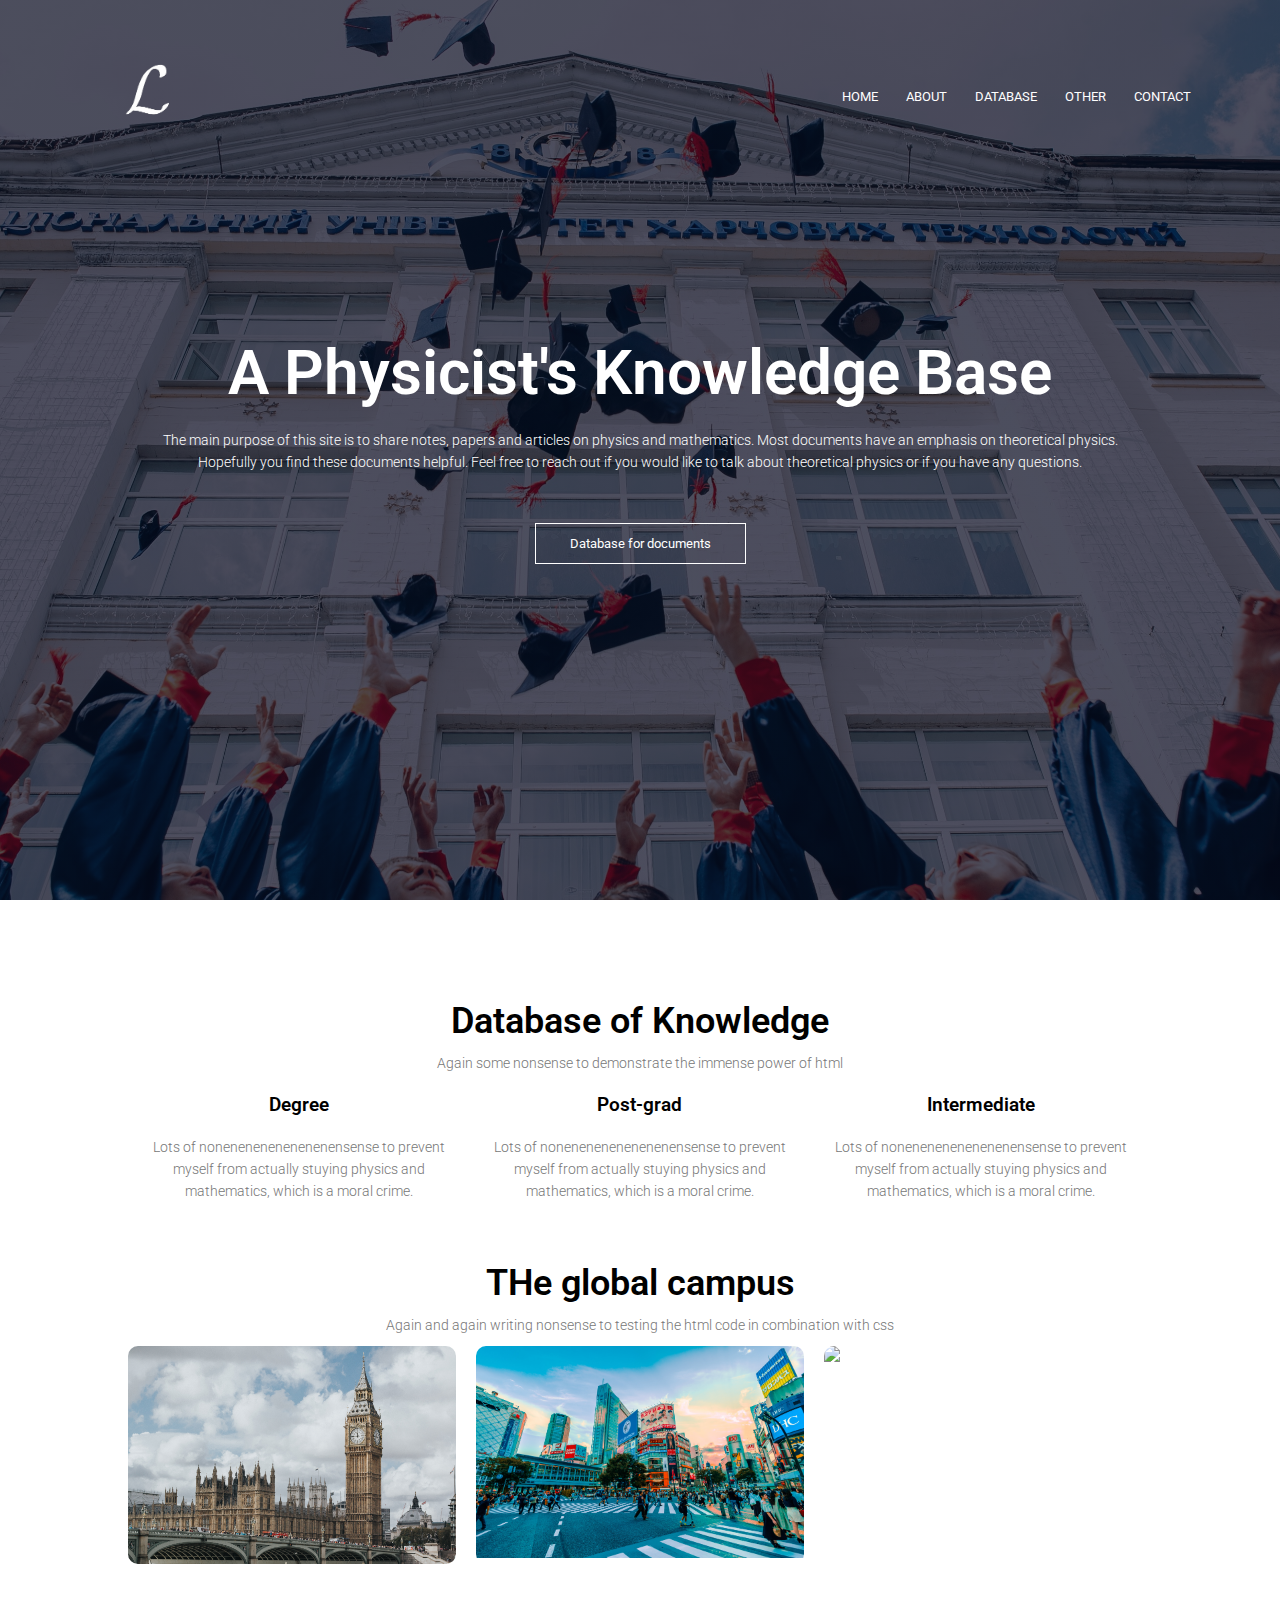
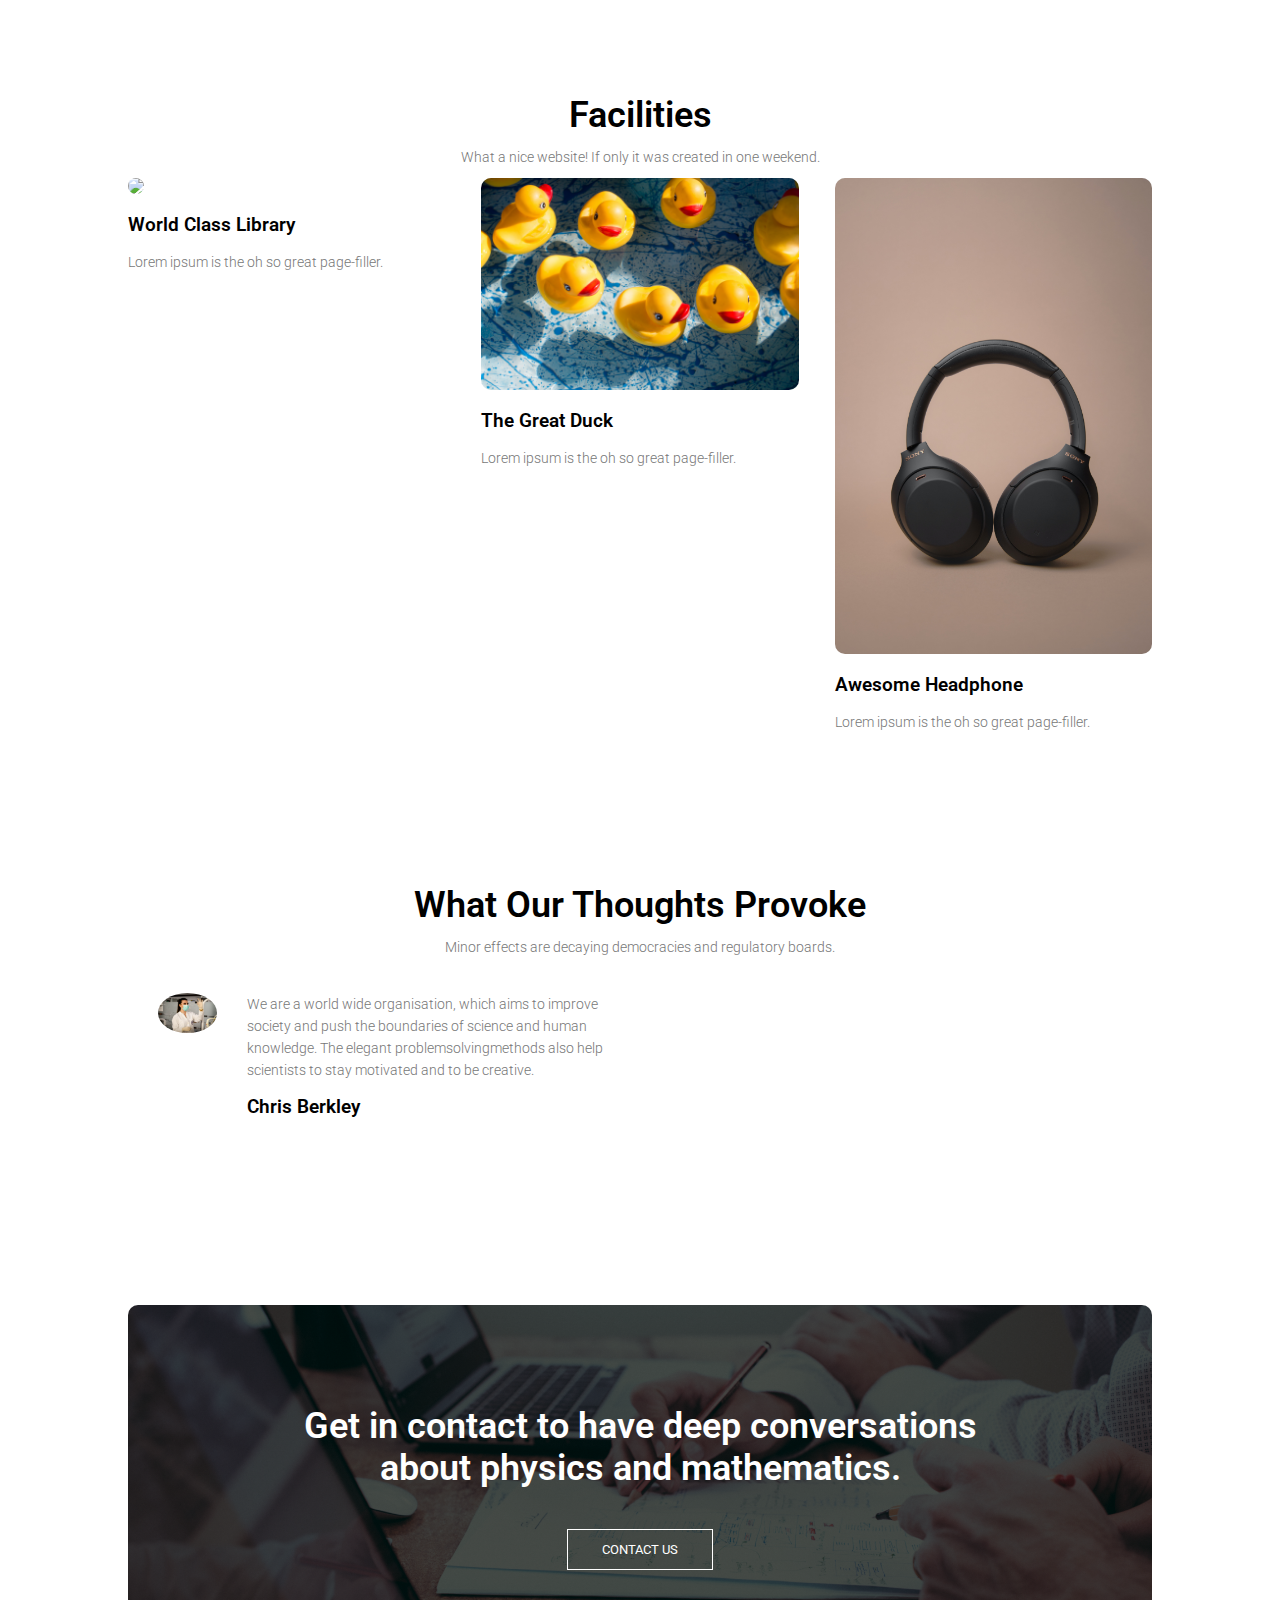
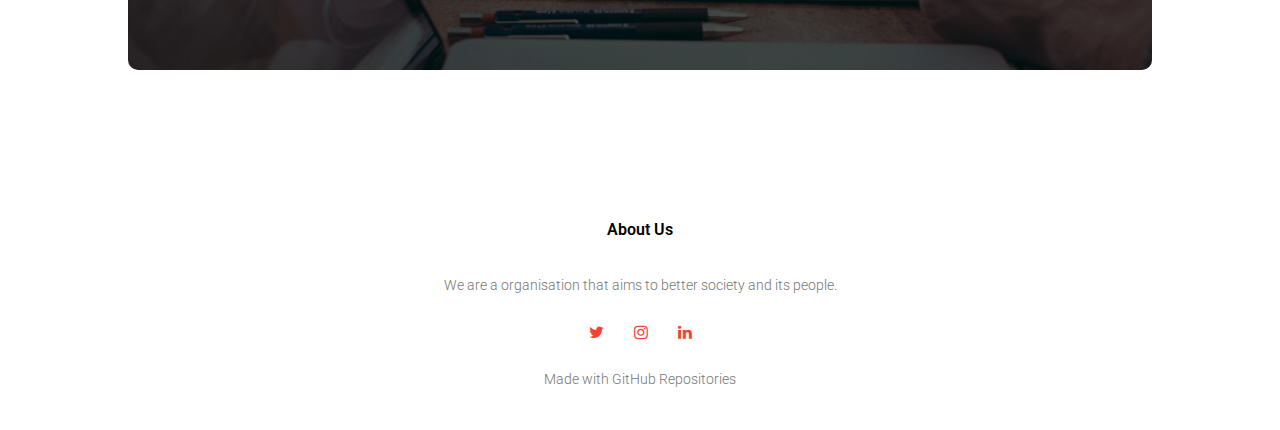
==== index.html @ 40980143 "Update index.html" ====
<!DOCTYPE html>
<html>
  <head>
    <meta name="viewport" content="with=device-width, initial-scale=1.0">
    <title>A Physicist's Knowledge Base</title>
     <link rel="stylesheet" href="style.css">
<link rel="preconnect" href="https://fonts.gstatic.com">
<link href="https://fonts.googleapis.com/css2?family=Roboto:wght@100;300;400;500;700&display=swap" rel="stylesheet">
<link rel="stylesheet" href="https://stackpath.bootstrapcdn.com/font-awesome/4.7.0/css/font-awesome.min.css"
</head>
  <body>
<section class="header">
  <nav>
<a href="index.html"><img src="Images/TRAN.png"></a>
  <div class="nav-links" id="navLinks">
    <i class="fa fa-times" onclick="hideMenu()"></i>
    <ul>
      <li><a href="index.html">HOME</a></li>
      <li><a href="about.html">ABOUT</a></li>
      <li><a href="Database.html">DATABASE</a></li>
      <li><a href="other.html">OTHER</a></li>
      <li><a href="Contact.html">CONTACT</a></li>
    </ul>
  </div>
    <i class="fa fa-bars" onclick="showMenu()"></i>
  </nav>

<div class="text-box">
  <h1>A Physicist's Knowledge Base</h1>
  <p>The main purpose of this site is to share notes, papers and articles on physics and mathematics. Most documents have an emphasis on theoretical physics.
  <br>Hopefully you find these documents helpful. Feel free to reach out if you would like to talk about theoretical physics or if you have any questions.</p>
  <a href="Database.html" class="hero-btn">Database for documents</a>
</div>
  
</section>


    
<!----database----->
<section class="database">
  <h1>Database of Knowledge</h1>
  <p>Again some nonsense to demonstrate the immense power of html</p>

  <div class="row">
    <div class="database-col">
      <h3>Degree</h3>
<p>Lots of nonenenenenenenenensense to prevent myself from actually stuying physics and mathematics, which is a moral crime.</p>
    </div>
    <div class="database-col">
      <h3>Post-grad</h3>
<p>Lots of nonenenenenenenenensense to prevent myself from actually stuying physics and mathematics, which is a moral crime.</p>
    </div>
    <div class="database-col">
      <h3>Intermediate</h3>
<p>Lots of nonenenenenenenenensense to prevent myself from actually stuying physics and mathematics, which is a moral crime.</p>
    </div>
  </div>
</section>

<!------ campus ------->
<section class="campus">
  <h1>THe global campus</h1>
  <p>Again and again writing nonsense to testing the html code in combination with css</p>

<div class="row">
 
  <div class="campus-col">
  <img src="Images/London.jpg">
   <div class="layer">
<h3>LONDON</h3>
   </div>
 </div>
  
<div class="campus-col">
  <img src="Images/Tokyo.jpg">
   <div class="layer">
<h3>TOKYO</h3>
   </div>
 </div>

  <div class="campus-col">
  <img src="Images/New Jersey.jpg">
   <div class="layer">
<h3>NEW JERSEY</h3>
   </div>
 </div>
</div>
  
</section>



<!-------- Facilities ---------->
<section class="facilities">
  <h1>Facilities</h1>
<p>What a nice website! If only it was created in one weekend.</p>

  <div class="row">
    <div class="facilities-col">
      <img src="Images/Library.jpg">
      <h3>World Class Library</h3>
      <p>Lorem ipsum is the oh so great page-filler.</p>
    </div>

    <div class="facilities-col">
      <img src="Images/Duck.jpg">
      <h3>The Great Duck</h3>
      <p>Lorem ipsum is the oh so great page-filler.</p>
    </div>

    <div class="facilities-col">
      <img src="Images/Headphone.jpg">
      <h3>Awesome Headphone</h3>
      <p>Lorem ipsum is the oh so great page-filler.</p>
    </div>
  </div>

</section>



<!-------- testimonials --------->
<section class="testimonials">
  <h1>What Our Thoughts Provoke</h1>
  <p>Minor effects are decaying democracies and regulatory boards.</p>

<div class="row">
  
  <div class="testimonial-col">
    <img src="Images/User1.jpg">
    <div>
      <p>
        We are a world wide organisation, which aims to improve society and push the boundaries of science and human knowledge. The elegant problemsolvingmethods 
        also help scientists to stay motivated and to be creative.
      </p>
      <h3>Chris Berkley</h3>
    </div>

  </div>
</div>
  
</section>


<!-------- call to action --------->

<section class="cta">
<h1>Get in contact to have deep conversations <br> about physics and mathematics.</h1>
  <a href="" class="hero-btn">CONTACT US</a>
  
</section>



<!-------- footer --------->

<section class="footer">
<h4>About Us</h4>
  <p>We are a organisation that aims to better society and its people.</p>
    <div class="icons">
<i href="https://twitter.com/Wander__309" class="fa fa-twitter"></i>
<i href="https://www.instagram.com/sander__worm/" class="fa fa-instagram"></i>
<i href="https://www.linkedin.com/in/sander-worm-316615229/" class="fa fa-linkedin"></i>
    </div>
  <p>Made with GitHub Repositories</p>
</section>
    
    
<!--------JavaScript for Toggle Menu------->
<script>

 var navLinks = document.getElementById("navLinks");
  function showMenu(){
navLinks.style.right = "0";
  }
  function hideMenu(){
navLinks.style.right = "-200px";
  }
  
</script>


    
    
  </body>
</html>
---- style.css ----
*{
  margin:0;
  padding:0;
  font-family: 'Roboto', sans-serif;
}
.header{
min-height: 100vh;
  width: 100%;
  background-image: linear-gradient(rgba(4,9,30,0.7),rgba(4,9,30,0.7)),url(Images/Hatthrow.jpg);
  background-position: center;
  background-size: cover;
  position: relative;
}

nav{
  display: flex;
  padding: 2% 6%;
  justify-content: space-betweeen;
  align-items: center;
}
nav img{
  width: 150px;
}
.nav-links{
  flex: 1;
  text-align: right;
}
.nav-links ul li{
  list-style: none;
  display: inline-block;
  padding: 8px 12px;
  position: relative;
}
.nav-links ul li a{
  color: #fff;
  text-decoration: none;
  font-size: 13px;
}
.nav-links ul li::after{
  content: '';
  width: 0%;
  height: 2px;
  background: #f44336;
  display: block;
  margin: auto;
  transition: 0.5s;
}
.nav-links ul li:hover::after{
  width: 100%;
}
.text-box{
  width: 90%;
  color: #fff;
  position: absolute;
  top: 50%;
  left: 50%;
  transform: translate(-50%,-50%);
  text-align: center;
}
.text-box h1{
  font-size: 62px;
}
.text-box p{
  margin: 10px 0 40px;
  font-size: 14px;
  color: #fff;
}
.hero-btn{
  display: inline-block;
  text-decoration: none;
  color: #fff;
  border: 1px solid #fff;
  padding: 12px 34px;
  font-size: 13px;
  background: transparant;
  position: relative;
  cursor: pointer;
}
.hero-btn:hover{
  border: 1px solid #f44336;
  background: #f44336;
  transition: 1s;
}

nav .fa{
  display: none;
}

@media(max-width: 700px){
  .text-box h1{
  font-size: 20px;
  }
  .nav-links ul li{
    display: block;
  }
  .nav-links{
    position: absolute;
    background: #f44336;
    height: 100vh;
    width: 200px;
    top: 0;
    right: -200px;
    text-align: left;
    z-index: 2;
    transition: 1s;
  }
  nav .fa{
    display: block;
    color: #fff;
    margin: 10px;
    font-size: 22px;
    cursor: pointer;
  }
  .nav-links ul{
    padding: 30px;
  }
}


/*----- database -----*/
.database{
  width: 80%;
  margin: auto;
  text-align: center;
  padding-top: 100px;
}
h1{
  font-size: 36px;
  font-weight: 600;
}

p{
  color: #777;
  font-size: 14px;
  font-weight: 300;
  line-height: 22px;
  padding: 10px;
}

.row{
  margintop: 5%;
  display: flex;
  justify-content: space-between;
}
.course-col{
  flex-basis: 3%;
  background: #fff3f3;
  border-radius: 10px;
  margin-bottom: 5%;
  padding: 20px 12px;
  box-sizing: border-box;
  transition: 0.5s;
}
h3{
  text-align: center;
  font-weight: 600;
  margin: 10px 0;
}
.course-col:hover{
  box-shadow: 0 0 20px 0px rgba(0,0,0,0.2);
}
@media(max-width: 700px){
  .row{
flex-direction: column;
  }
}


/*------ campus ------*/

.campus{
  width: 80%;
  margin: auto;
  text-align: center;
  padding-top: 50px;
}
.campus-col{
  flex-basis: 32%;
  border-radius: 10px;
  margin-bottom: 30px;
  position: relative;
  overflow: hidden;
}
.campus-col img{
  width: 100%;
  display: block;
}
.layer{
  background: transparent;
  height: 100%;
  width: 100%;
  position: absolute;
  top: 0;
  left: 0;
  transition: 0.5s;
}
.layer:hover{
  background: rgba(226,0,0,0.7);
}
.layer h3{
  width: 100%;
  font-weight: 500;
  color: #fff;
  font-size: 26px;
  bottom: 0;
  left: 50%;
  transform: translateX(-50%);
  position: absolute;
  opacity: 0;
  transition: 0.5s;  
}
.layer:hover h3{
  bottom: 49%;
  opacity: 1;
}
  


/*-------- facilities ---------*/

.facilities{
  width: 80%;
  margin: auto;
  text-align: center;
  padding-top: 100px;
}
.facilities-col{
  flex-basis: 31%;
  border-radius: 10px;
  margin-bottom: 5%;
  text-align: left;
}
.facilities-col img{
  width: 100%;
  border-radius: 10px;
}

.facilities-col p{
  padding: 0;
}
.facilities-col h3{
  margin-top: 16px;
  margin-bottom: 15px;
  text-align: left;
}

  
/*--------- testimonials -------*/

.testimonials{
  width: 80%;
  margin: auto;
  padding-top: 100px;
  text-align: center;
}
.testimonial-col{
  flex-basis: 44%;
  border-radius: 10px;
  margin-bottom: 5%;
  text-align: left;
  padding: 25px;
  cursor: pointer;
  display: flex;
}
.testimonial-col img{
  height: 40px;
  margin-left: 5px;
  margin-right: 30px;
  border-radius: 50%;
}
.testimonial-col p{
  padding: 0;
}
.testimonial-col h3{
  margin-top: 15px;
  text-align: left;
}


/*------ call to action -------*/

.cta{
  margin: 100px auto;
  width: 80%;
  background-image: linear-gradient(rgba(0,0,0,0.7),rgba(0,0,0,0.7)),url(Images/Discussion.jpg);
  background-position: center;
  background-size: cover;
  border-radius: 10px;
  text-align: center;
  padding: 100px 0;
}

.cta h1{
  color: #fff;
  margin-bottom: 40px;
  padding: 0;
}

@media(max-width: 700px){
  .cta h1{
    font-size: 24px;
  }
}

/*---------- footer ---------*/

.footer{
  width: 100%;
  text-align: center;
  padding: 30px 0;
}

.footer h4{
  margin-bottom: 25px;
  margin-top: 20px;
  font-weight: 600;
}
.icons .fa{
  color: #f44336;
  margin: 0 13px;
  cursor: pointer;
  padding: 18px 0;
}

  
/*-------- about us -----------*/

.sub-header{
  height: 50vh;
  width: 100%;
  background-image: linear-gradient(rgba(4,9,30,0.7),rgba(4,9,30,0.7)),url(Images/Background2.jpg);
  background-position: center;
  background-size: cover;
  text-align: center;
  color: #fff;
}
.sub-header h1{
  margin-top: 100px;
}

.about-us{
  width: 80%;
  margin: auto;
  padding-top: 80px;
  padding-bottom: 50px;
}

.about-col{
  flex-basis: 48%
  padding: 30px 2px;
}
.about-col img{
  width: 100%
}

.about-col h1{
  padding-top: 0;
}
.about-col p{
  padding: 15px 0 25px;
}

@media(max-width: 700px){
  .sub-header h1{
    font-size: 24px;
  }
}


/*--------- contact us --------------*/

.contact-us{
  width: 80%;
  margin: auto;
}

.contact-col{
  flex-basis: 48%;
  margin-bottom: 30px
}
.contact-col div{
  display: flex;
  align-items: center;
  margin-bottom: 40px;
}
.contact-col div .fa{
  font-size: 28px;
  color: #f44336;
  margin: 10px;
  margin-right: 30px;
}
.contact-col div p{
  padding: 0;
}
.contact-col div h5{
  font-size: 20px;
  margin-bottom: 5px;
  color: #555;
  font-weight: 400;
}
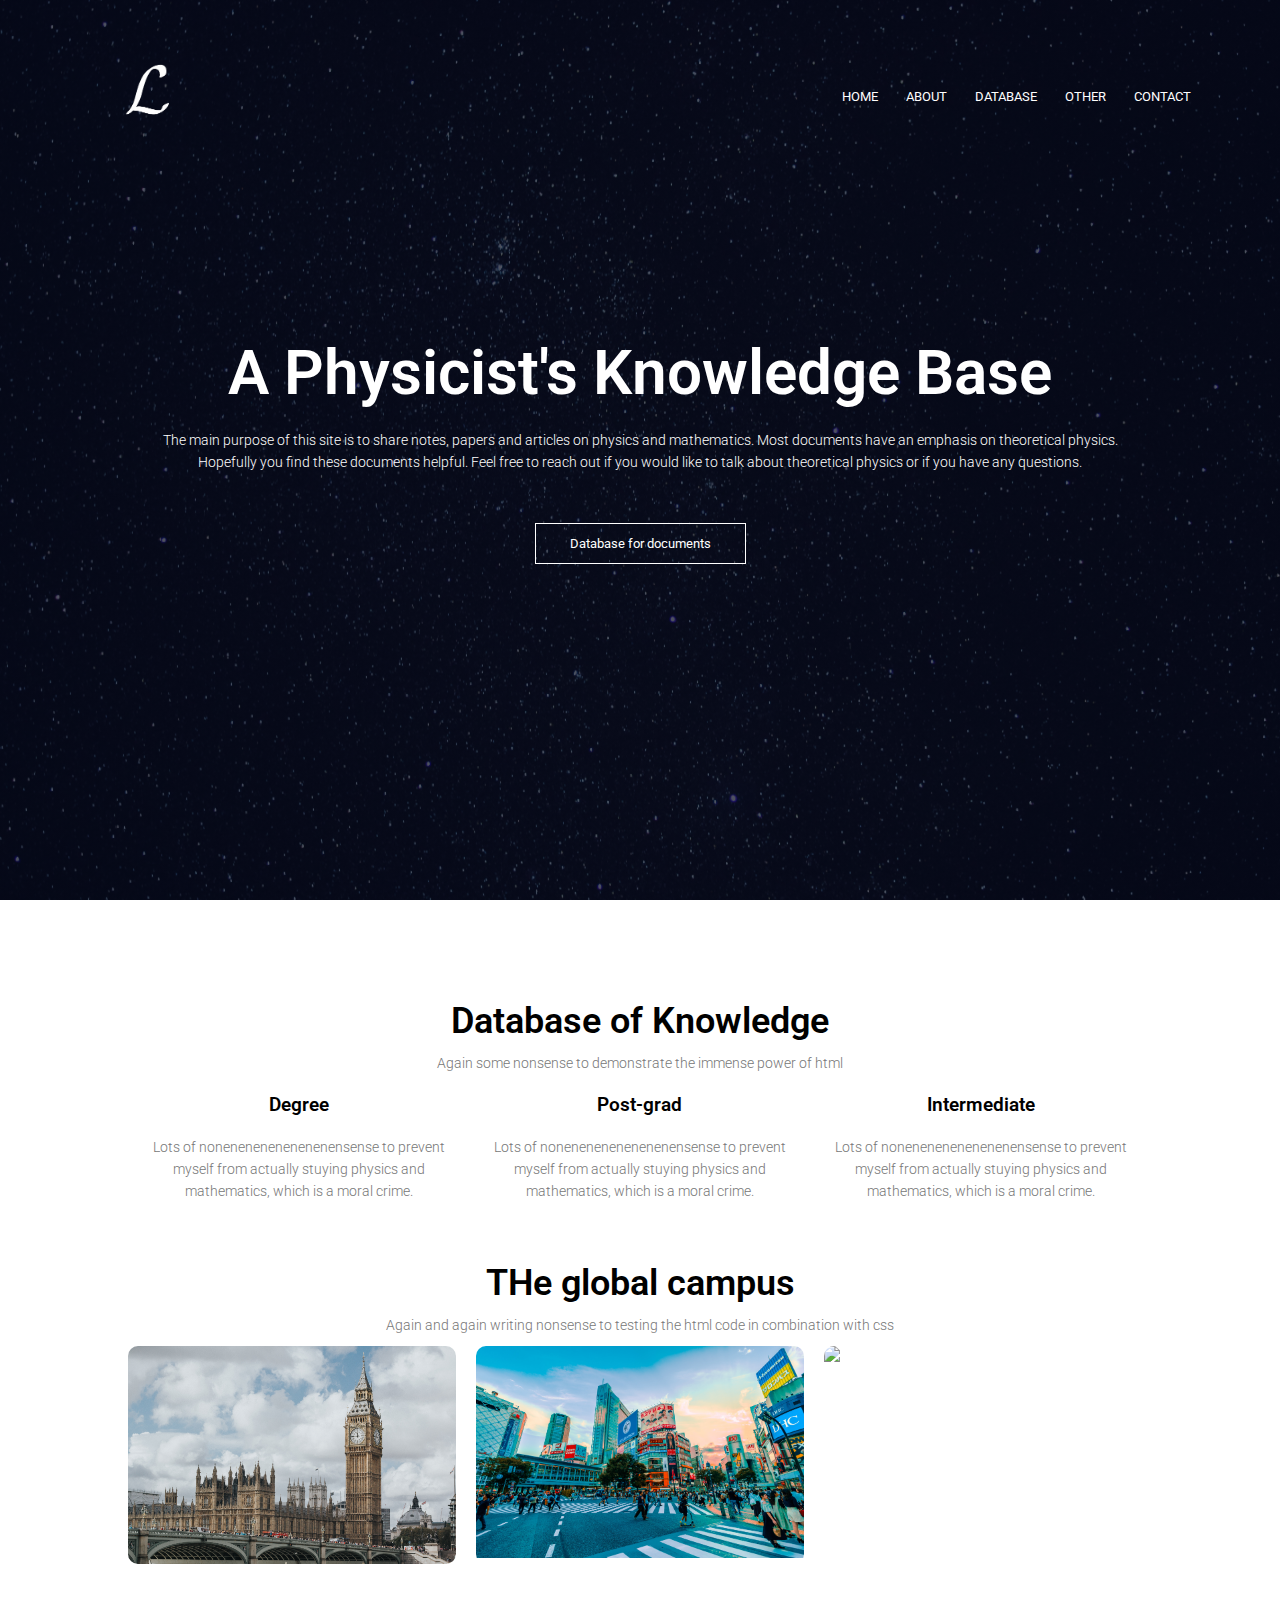
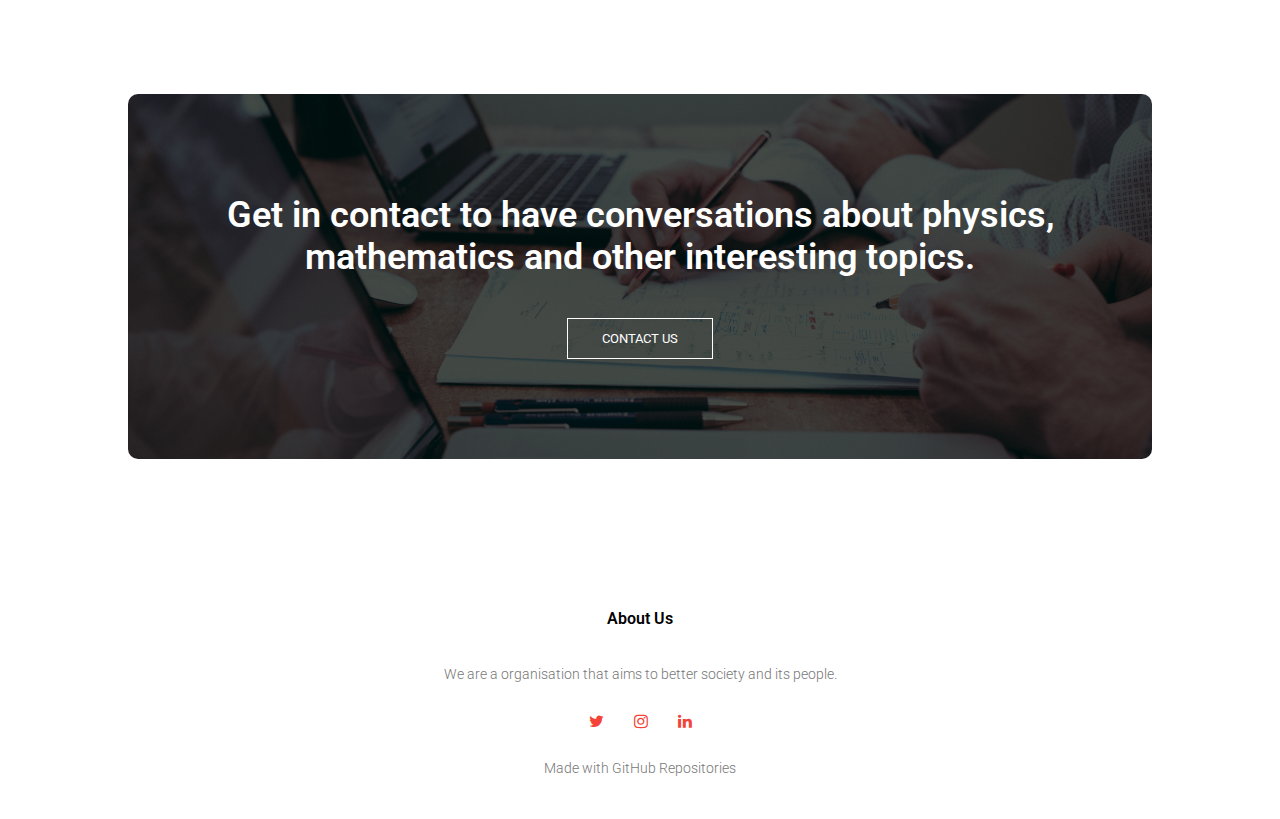
==== commit 576e2e1e: "Update index.html" ====
--- a/index.html
+++ b/index.html
@@ -89,39 +89,9 @@
 </section>
 
 
-
-<!-------- Facilities ---------->
-<section class="facilities">
-  <h1>Facilities</h1>
-<p>What a nice website! If only it was created in one weekend.</p>
-
-  <div class="row">
-    <div class="facilities-col">
-      <img src="Images/Library.jpg">
-      <h3>World Class Library</h3>
-      <p>Lorem ipsum is the oh so great page-filler.</p>
-    </div>
-
-    <div class="facilities-col">
-      <img src="Images/Duck.jpg">
-      <h3>The Great Duck</h3>
-      <p>Lorem ipsum is the oh so great page-filler.</p>
-    </div>
-
-    <div class="facilities-col">
-      <img src="Images/Headphone.jpg">
-      <h3>Awesome Headphone</h3>
-      <p>Lorem ipsum is the oh so great page-filler.</p>
-    </div>
-  </div>
-
-</section>
-
-
-
 <!-------- testimonials --------->
-<section class="testimonials">
-  <h1>What Our Thoughts Provoke</h1>
+<!---<section class="testimonials">
+  <h1>Comments from users</h1>
   <p>Minor effects are decaying democracies and regulatory boards.</p>
 
 <div class="row">
@@ -137,7 +107,7 @@
     </div>
 
   </div>
-</div>
+</div>--->
   
 </section>
 
@@ -145,7 +115,7 @@
 <!-------- call to action --------->
 
 <section class="cta">
-<h1>Get in contact to have deep conversations <br> about physics and mathematics.</h1>
+<h1>Get in contact to have conversations about physics,<br> mathematics and other interesting topics.</h1>
   <a href="" class="hero-btn">CONTACT US</a>
   
 </section>
@@ -158,9 +128,9 @@
 <h4>About Us</h4>
   <p>We are a organisation that aims to better society and its people.</p>
     <div class="icons">
-<i href="https://twitter.com/Wander__309" class="fa fa-twitter"></i>
-<i href="https://www.instagram.com/sander__worm/" class="fa fa-instagram"></i>
-<i href="https://www.linkedin.com/in/sander-worm-316615229/" class="fa fa-linkedin"></i>
+<a href="https://twitter.com/Wander__309"><i class="fa fa-twitter"></i></a>
+<a href="https://www.instagram.com/sander__worm/"><i class="fa fa-instagram"></i></a>
+<a href="https://www.linkedin.com/in/sander-worm-316615229/"><i class="fa fa-linkedin"></i></a>
     </div>
   <p>Made with GitHub Repositories</p>
 </section>
--- a/style.css
+++ b/style.css
@@ -6,7 +6,7 @@
 .header{
 min-height: 100vh;
   width: 100%;
-  background-image: linear-gradient(rgba(4,9,30,0.7),rgba(4,9,30,0.7)),url(Images/Hatthrow.jpg);
+  background-image: linear-gradient(rgba(4,9,30,0.7),rgba(4,9,30,0.7)),url(Images/Stars.jpg);
   background-position: center;
   background-size: cover;
   position: relative;
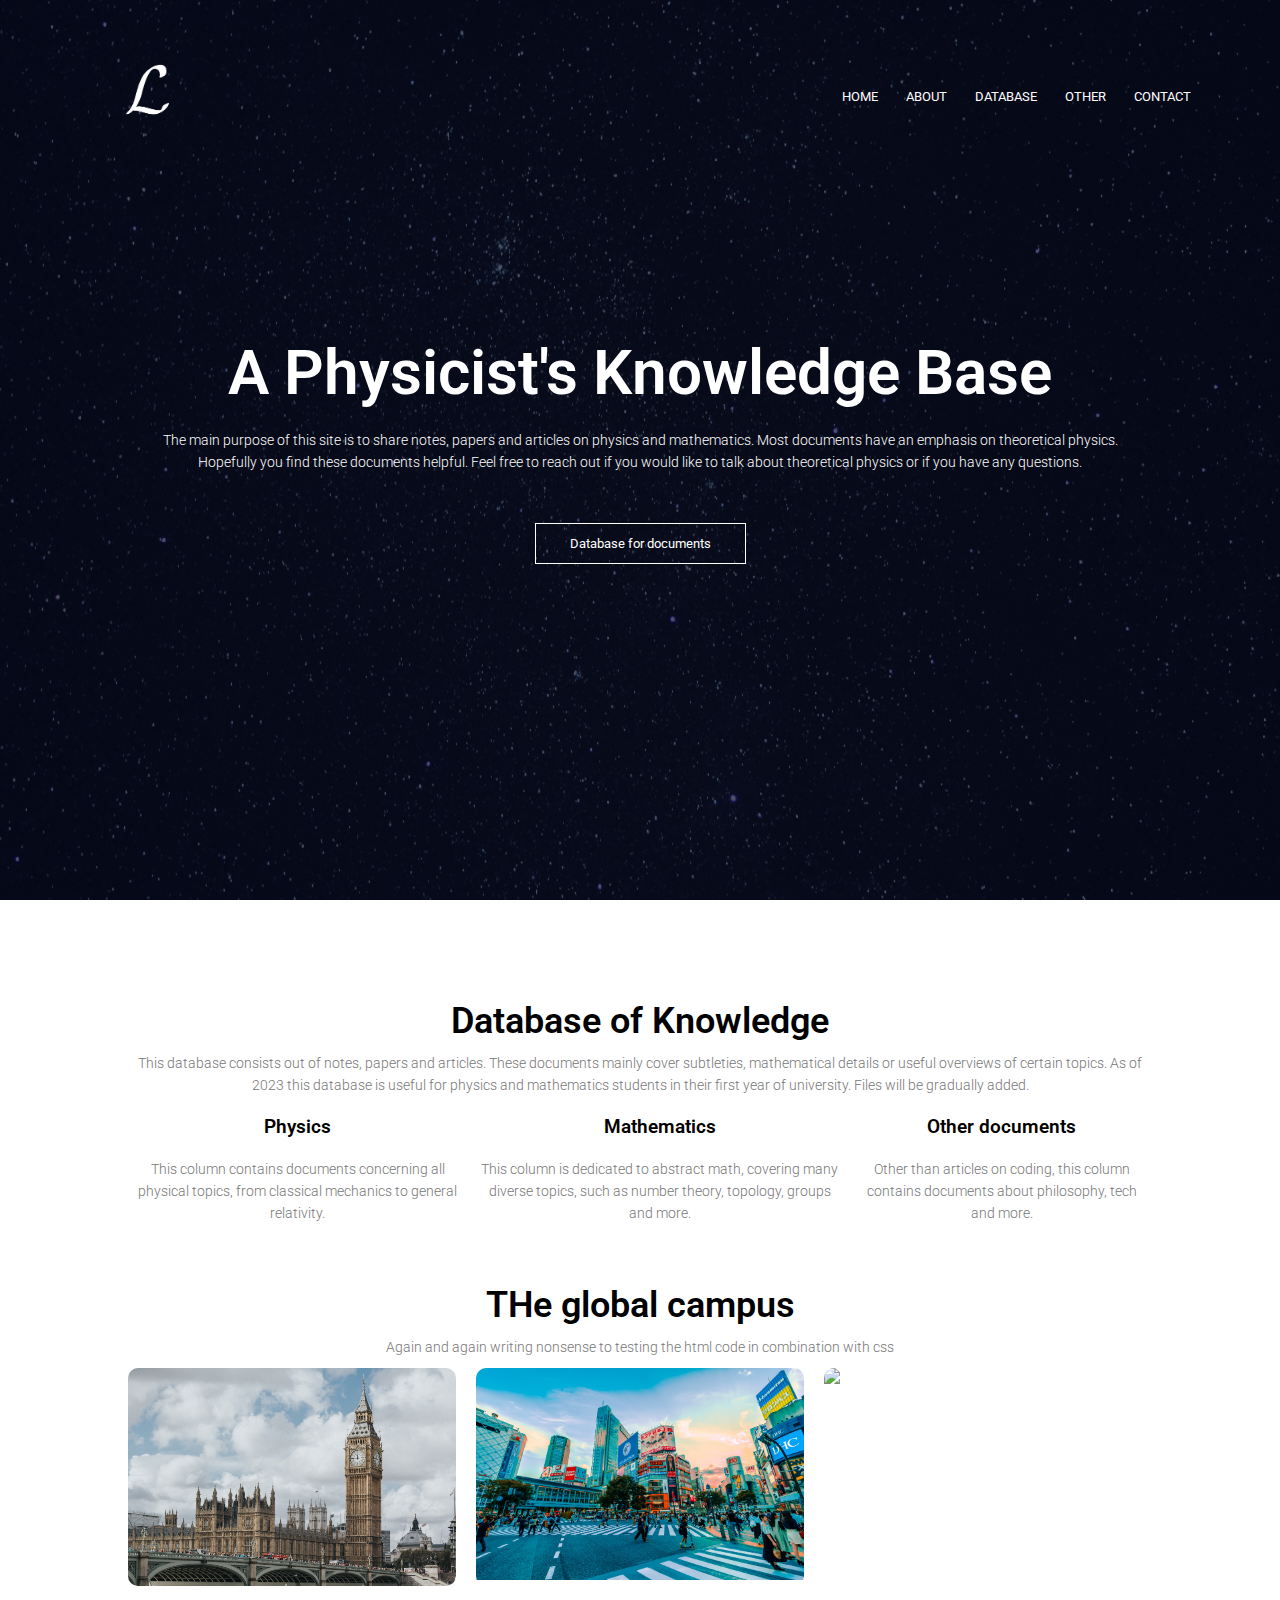
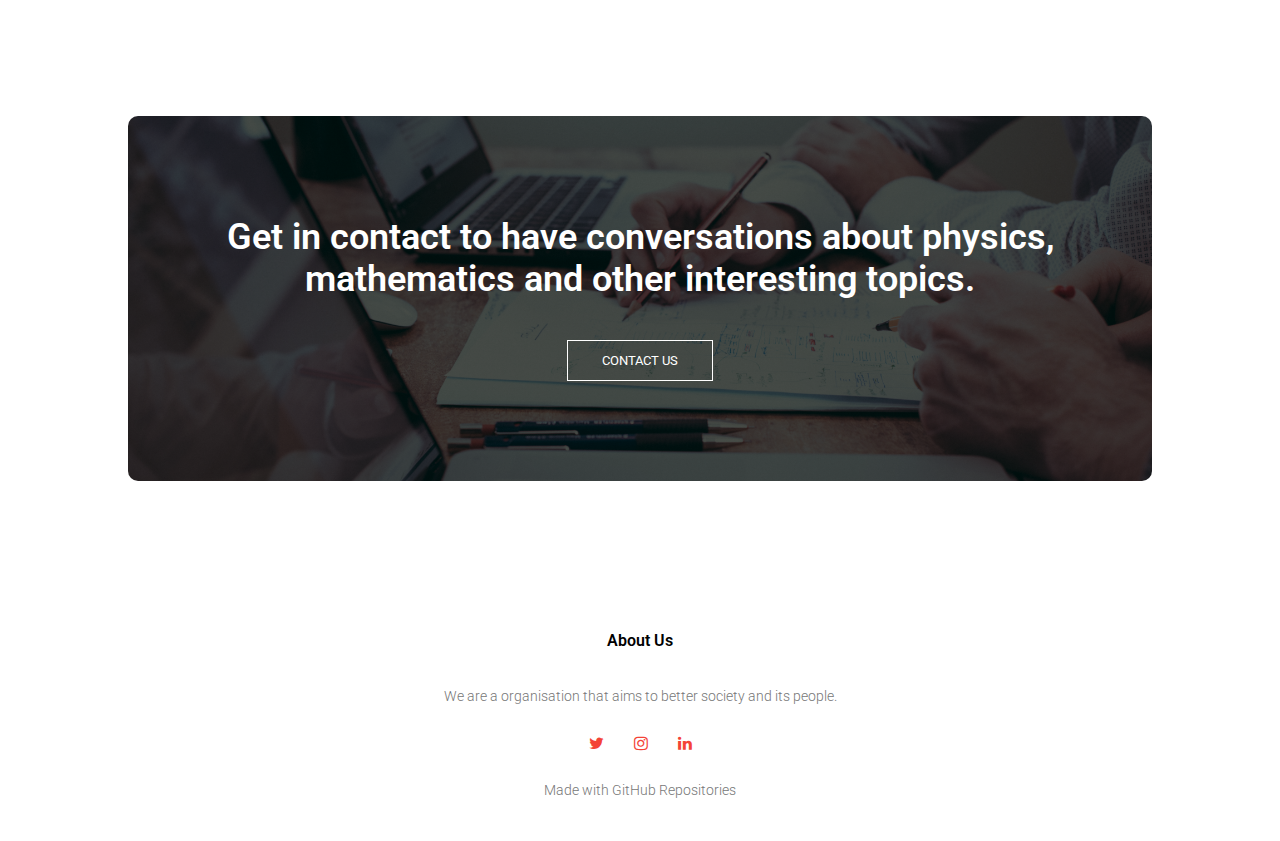
==== commit 2f6dc8cb: "Update index.html" ====
--- a/index.html
+++ b/index.html
@@ -39,20 +39,21 @@
 <!----database----->
 <section class="database">
   <h1>Database of Knowledge</h1>
-  <p>Again some nonsense to demonstrate the immense power of html</p>
+  <p>This database consists out of notes, papers and articles. These documents mainly cover subtleties, mathematical details or useful overviews of certain topics. 
+    As of 2023 this database is useful for physics and mathematics students in their first year of university. Files will be gradually added.</p>
 
   <div class="row">
     <div class="database-col">
-      <h3>Degree</h3>
-<p>Lots of nonenenenenenenenensense to prevent myself from actually stuying physics and mathematics, which is a moral crime.</p>
+      <h3>Physics</h3>
+<p>This column contains documents concerning all physical topics, from classical mechanics to general relativity.</p>
     </div>
     <div class="database-col">
-      <h3>Post-grad</h3>
-<p>Lots of nonenenenenenenenensense to prevent myself from actually stuying physics and mathematics, which is a moral crime.</p>
+      <h3>Mathematics</h3>
+<p>This column is dedicated to abstract math, covering many diverse topics, such as number theory, topology, groups and more.</p>
     </div>
     <div class="database-col">
-      <h3>Intermediate</h3>
-<p>Lots of nonenenenenenenenensense to prevent myself from actually stuying physics and mathematics, which is a moral crime.</p>
+      <h3>Other documents</h3>
+<p>Other than articles on coding, this column contains documents about philosophy, tech and more.</p>
     </div>
   </div>
 </section>
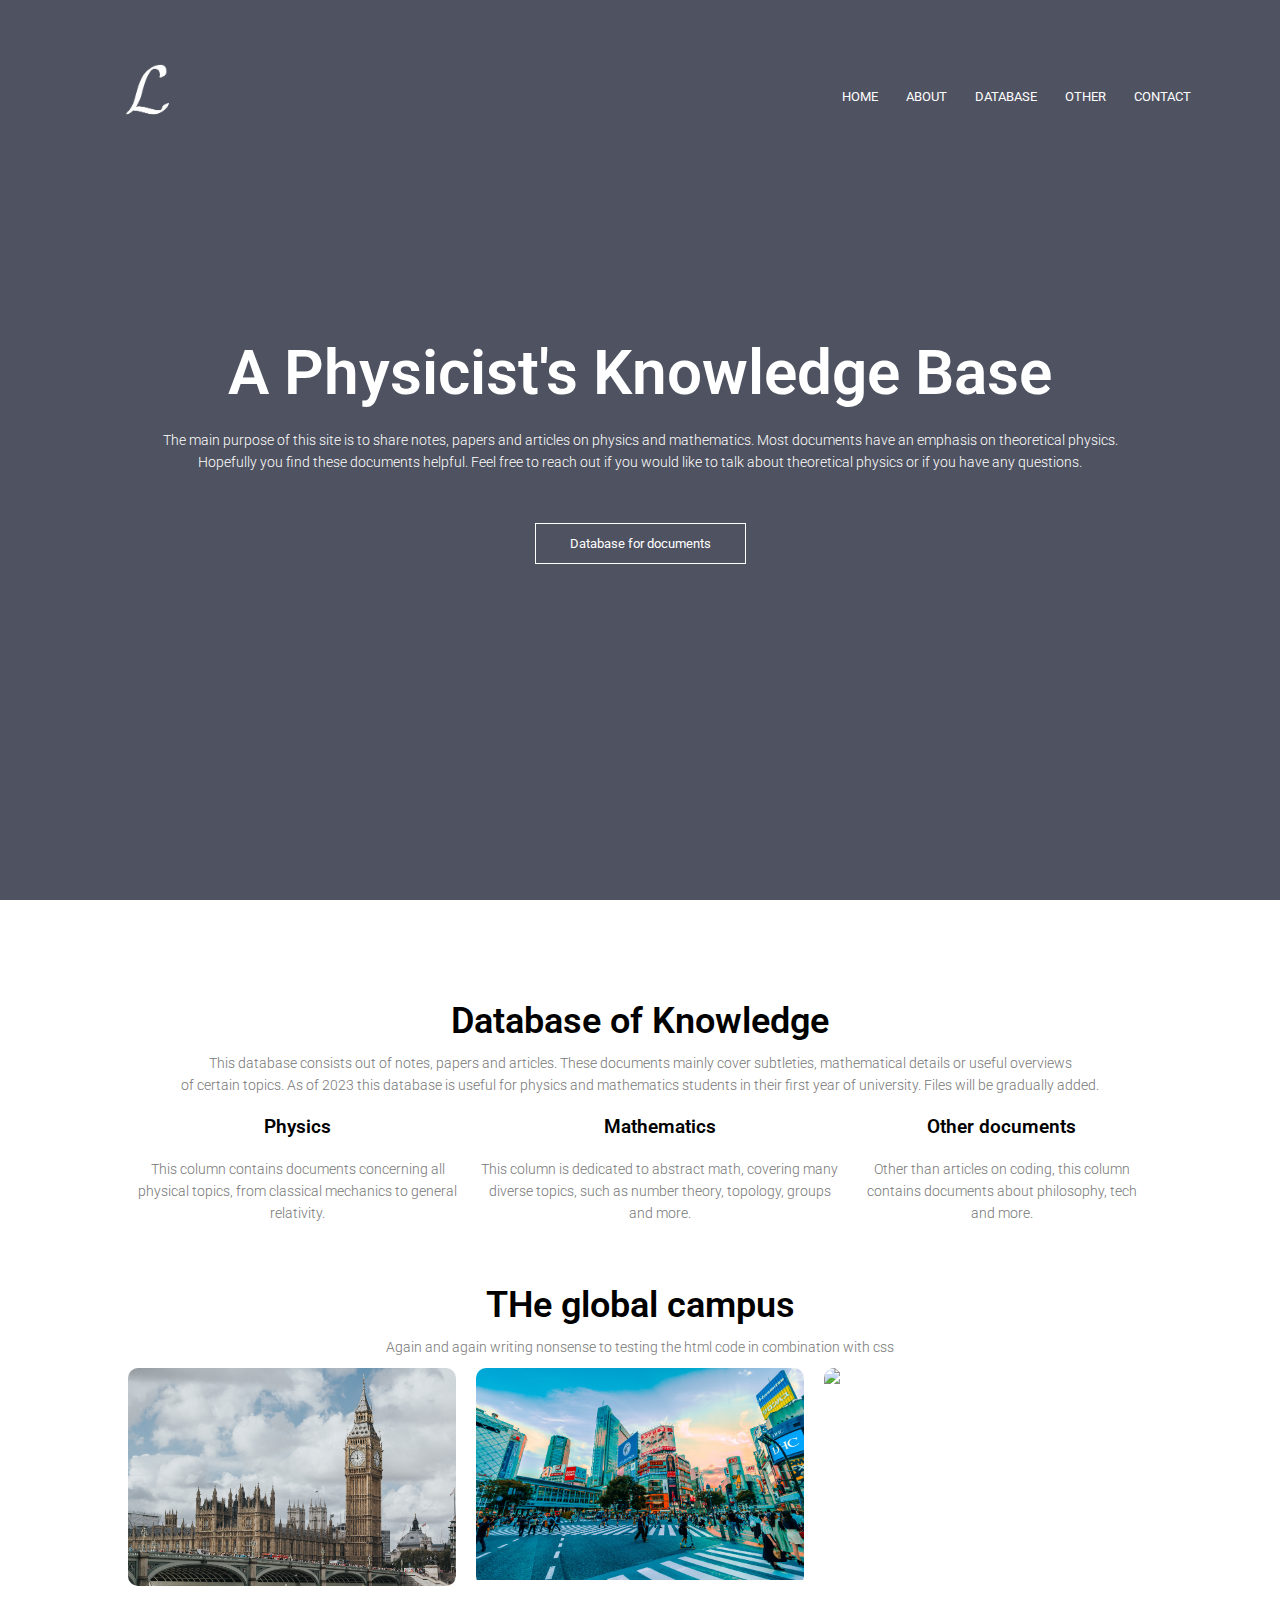
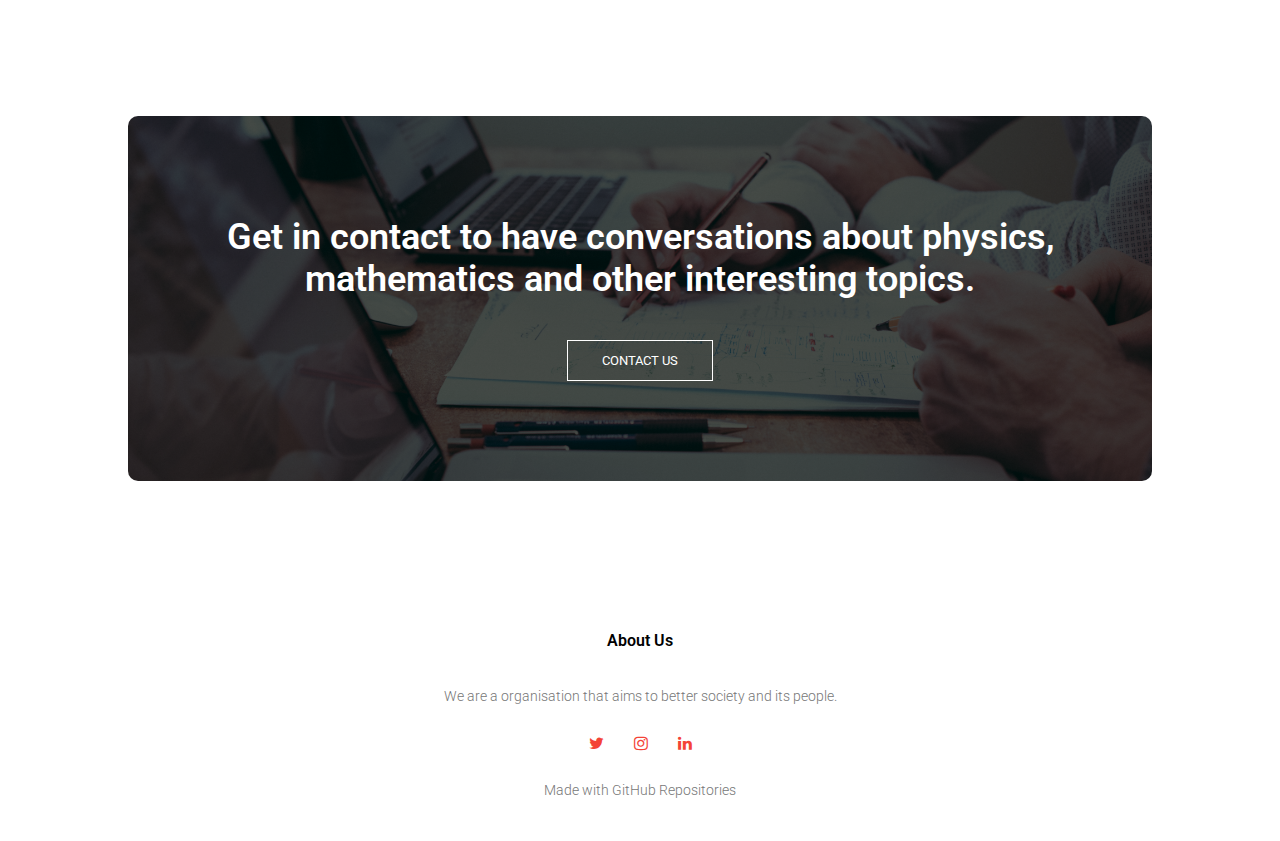
==== commit 25470f80: "Update index.html" ====
--- a/index.html
+++ b/index.html
@@ -39,8 +39,8 @@
 <!----database----->
 <section class="database">
   <h1>Database of Knowledge</h1>
-  <p>This database consists out of notes, papers and articles. These documents mainly cover subtleties, mathematical details or useful overviews of certain topics. 
-    As of 2023 this database is useful for physics and mathematics students in their first year of university. Files will be gradually added.</p>
+  <p>This database consists out of notes, papers and articles. These documents mainly cover subtleties, mathematical details or useful overviews <br>
+    of certain topics. As of 2023 this database is useful for physics and mathematics students in their first year of university. Files will be gradually added.</p>
 
   <div class="row">
     <div class="database-col">
--- a/style.css
+++ b/style.css
@@ -6,7 +6,7 @@
 .header{
 min-height: 100vh;
   width: 100%;
-  background-image: linear-gradient(rgba(4,9,30,0.7),rgba(4,9,30,0.7)),url(Images/Stars.jpg);
+  background-image: linear-gradient(rgba(4,9,30,0.7),rgba(4,9,30,0.7)),url(Images/Stars2.jpg);
   background-position: center;
   background-size: cover;
   position: relative;
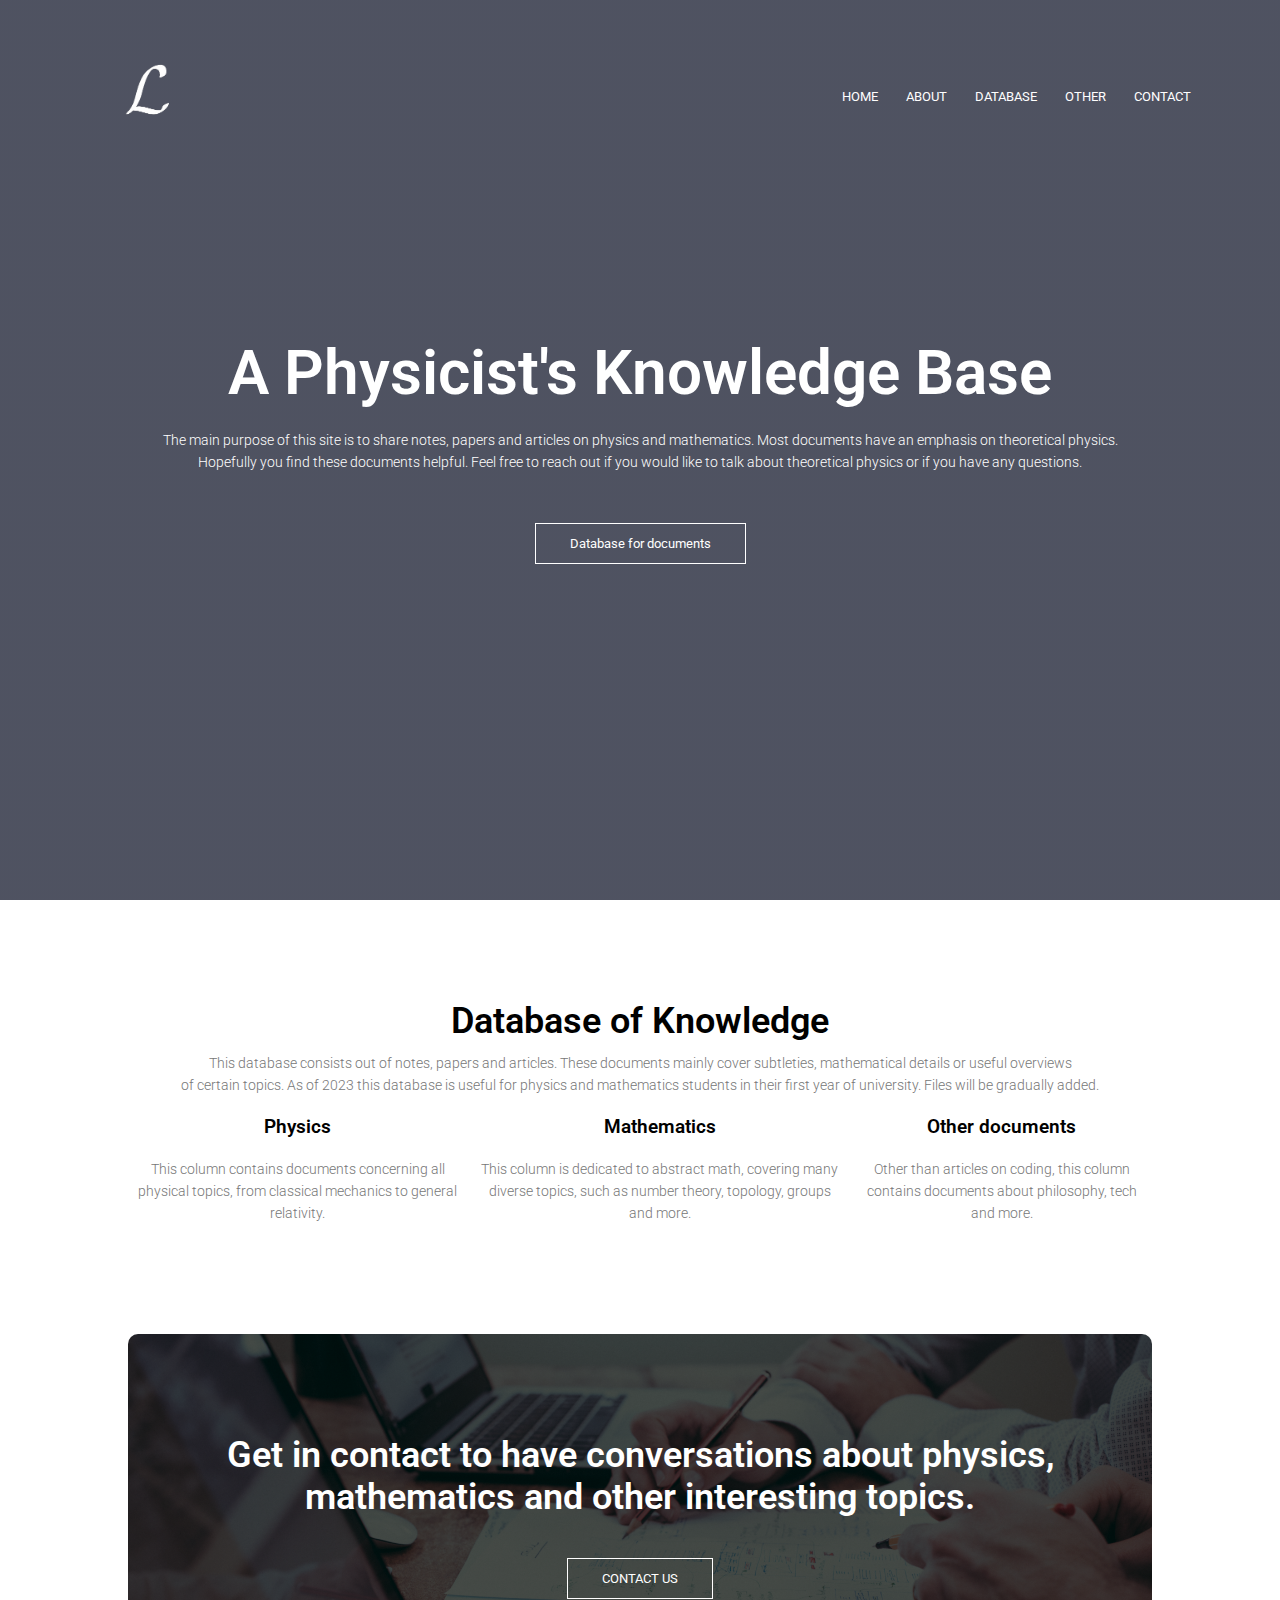
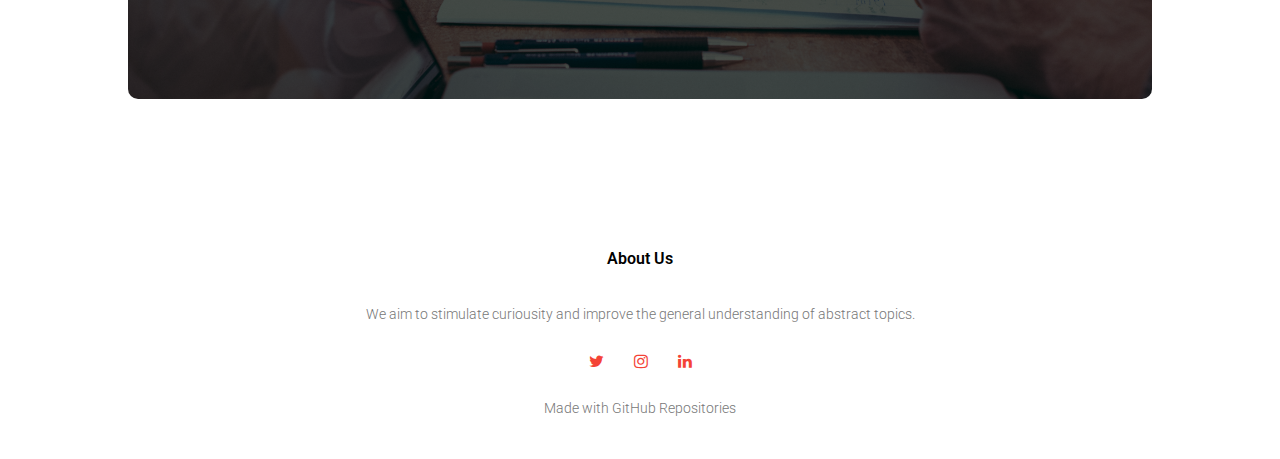
==== commit 06f08ea6: "Update index.html" ====
--- a/index.html
+++ b/index.html
@@ -59,7 +59,7 @@
 </section>
 
 <!------ campus ------->
-<section class="campus">
+<!---<section class="campus">
   <h1>THe global campus</h1>
   <p>Again and again writing nonsense to testing the html code in combination with css</p>
 
@@ -88,7 +88,7 @@
 </div>
   
 </section>
-
+--->
 
 <!-------- testimonials --------->
 <!---<section class="testimonials">
@@ -117,7 +117,7 @@
 
 <section class="cta">
 <h1>Get in contact to have conversations about physics,<br> mathematics and other interesting topics.</h1>
-  <a href="" class="hero-btn">CONTACT US</a>
+  <a href="Contact.html" class="hero-btn">CONTACT US</a>
   
 </section>
 
@@ -127,7 +127,7 @@
 
 <section class="footer">
 <h4>About Us</h4>
-  <p>We are a organisation that aims to better society and its people.</p>
+  <p>We aim to stimulate curiousity and improve the general understanding of abstract topics.</p>
     <div class="icons">
 <a href="https://twitter.com/Wander__309"><i class="fa fa-twitter"></i></a>
 <a href="https://www.instagram.com/sander__worm/"><i class="fa fa-instagram"></i></a>
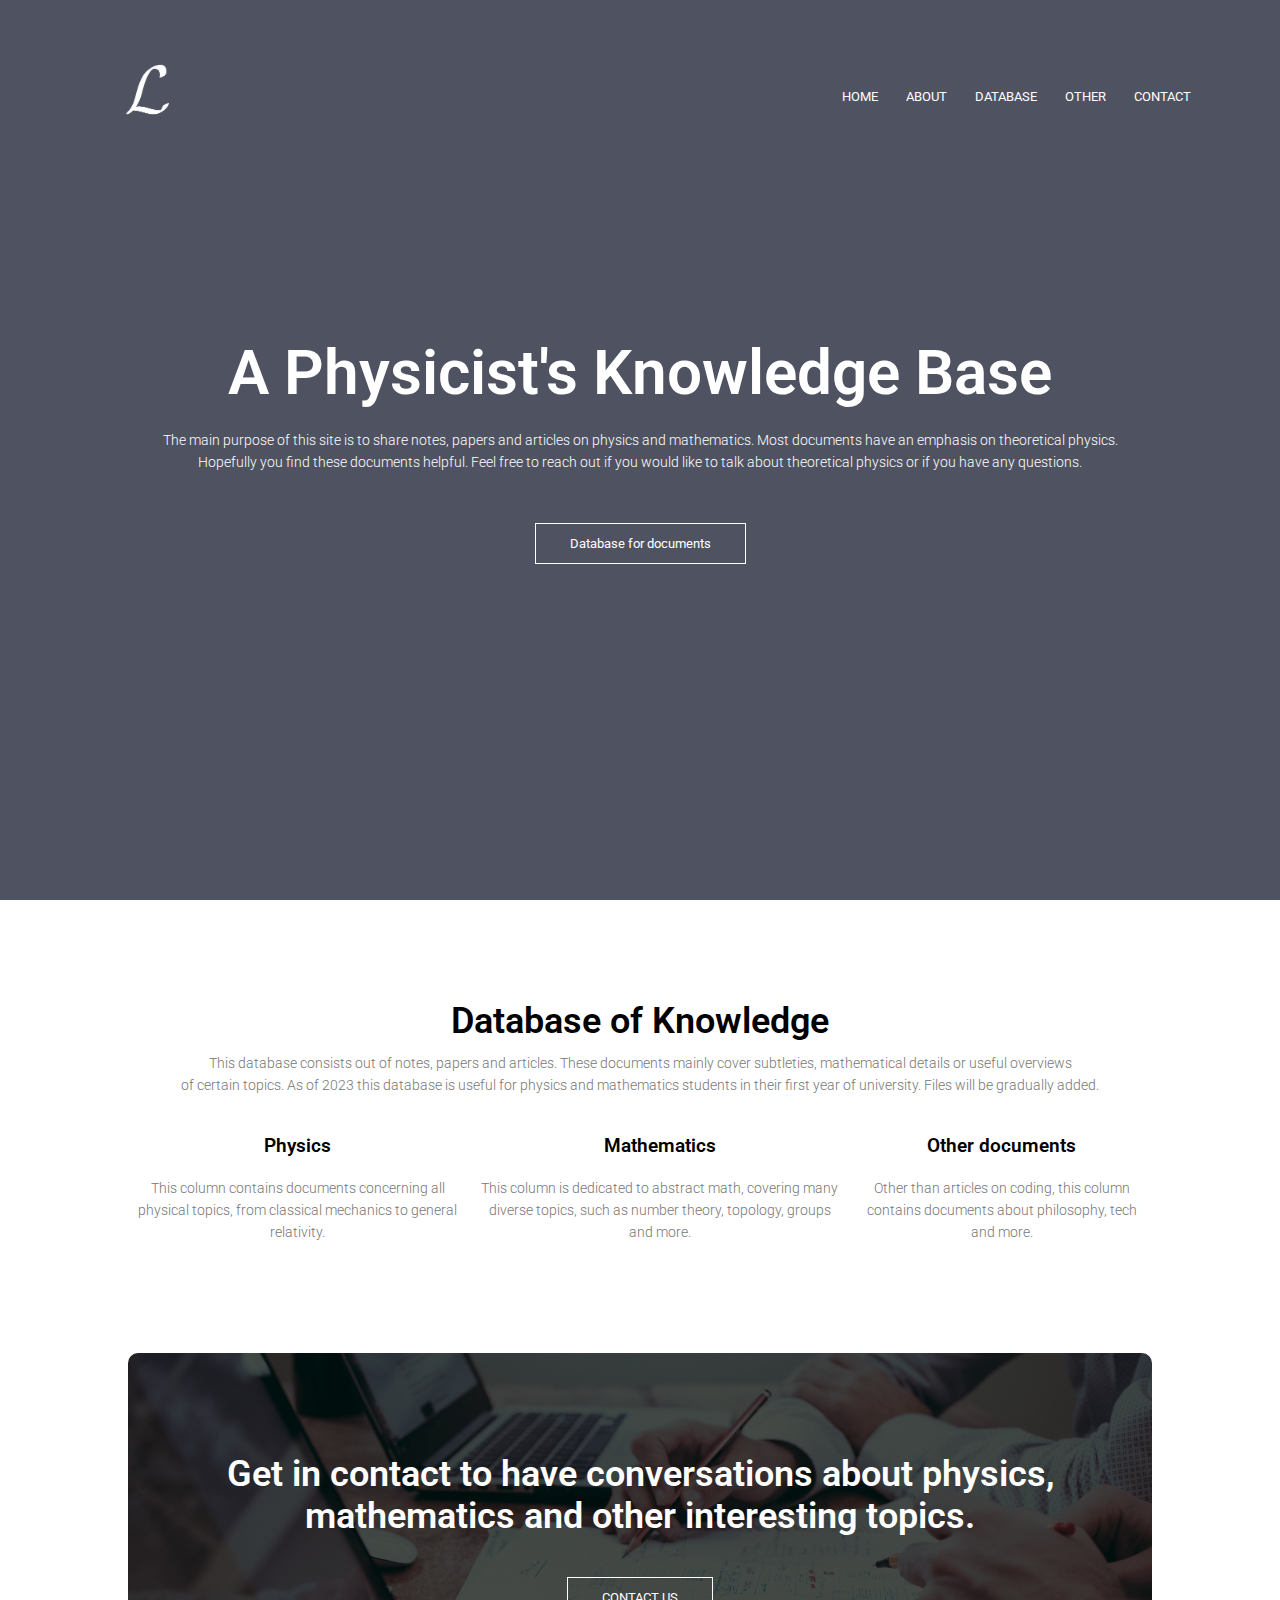
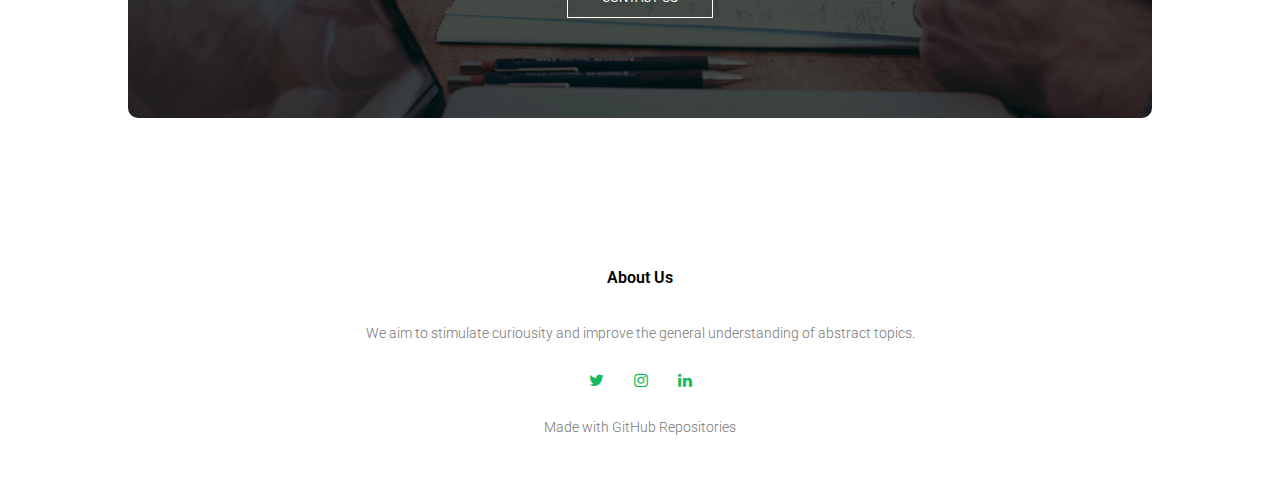
==== commit 629fcc57: "Update index.html" ====
--- a/index.html
+++ b/index.html
@@ -41,7 +41,7 @@
   <h1>Database of Knowledge</h1>
   <p>This database consists out of notes, papers and articles. These documents mainly cover subtleties, mathematical details or useful overviews <br>
     of certain topics. As of 2023 this database is useful for physics and mathematics students in their first year of university. Files will be gradually added.</p>
-
+&nbsp
   <div class="row">
     <div class="database-col">
       <h3>Physics</h3>
--- a/style.css
+++ b/style.css
@@ -40,7 +40,7 @@
   content: '';
   width: 0%;
   height: 2px;
-  background: #f44336;
+  background: #16ba60;
   display: block;
   margin: auto;
   transition: 0.5s;
@@ -77,8 +77,8 @@
   cursor: pointer;
 }
 .hero-btn:hover{
-  border: 1px solid #f44336;
-  background: #f44336;
+  border: 1px solid #16ba60;
+  background: #16ba60;
   transition: 1s;
 }
 
@@ -95,7 +95,7 @@
   }
   .nav-links{
     position: absolute;
-    background: #f44336;
+    background: #16ba60;
     height: 100vh;
     width: 200px;
     top: 0;
@@ -316,7 +316,7 @@
   font-weight: 600;
 }
 .icons .fa{
-  color: #f44336;
+  color: #16ba60;
   margin: 0 13px;
   cursor: pointer;
   padding: 18px 0;
@@ -385,7 +385,7 @@
 }
 .contact-col div .fa{
   font-size: 28px;
-  color: #f44336;
+  color: #16ba60;
   margin: 10px;
   margin-right: 30px;
 }
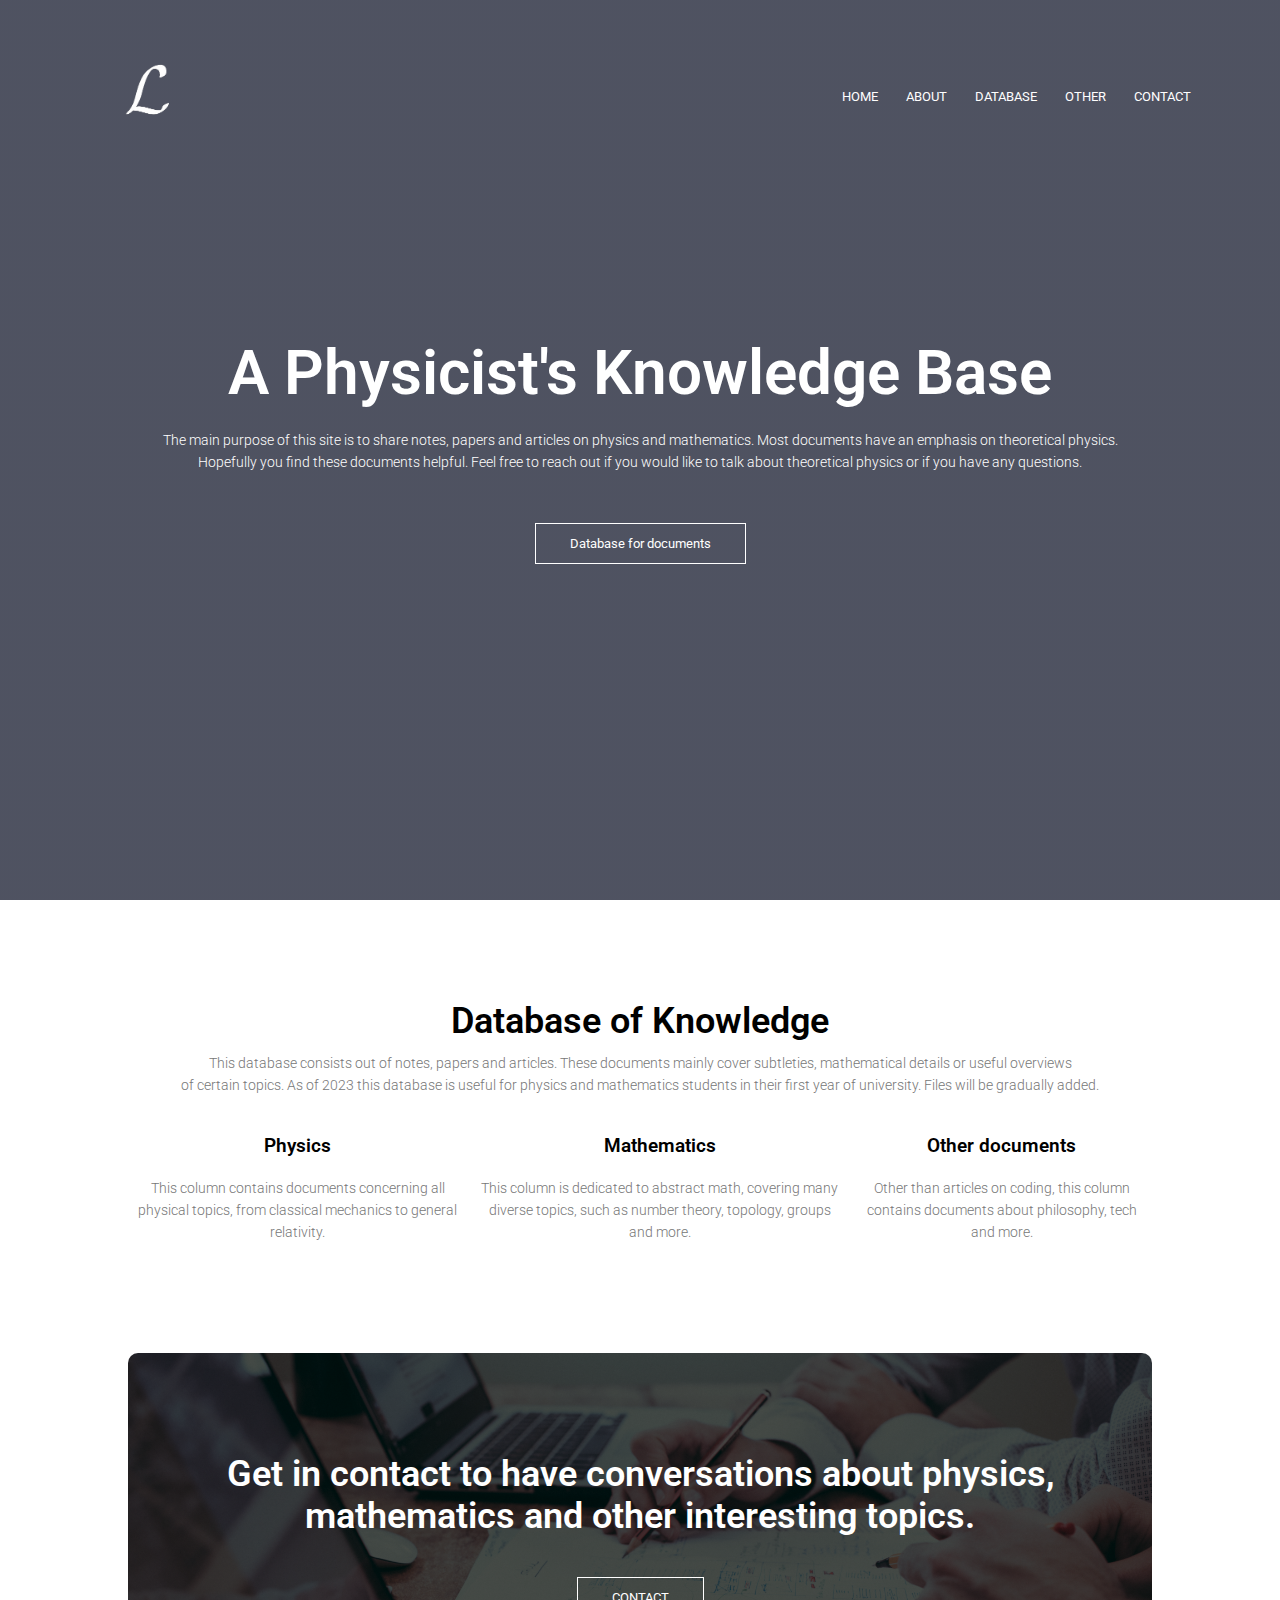
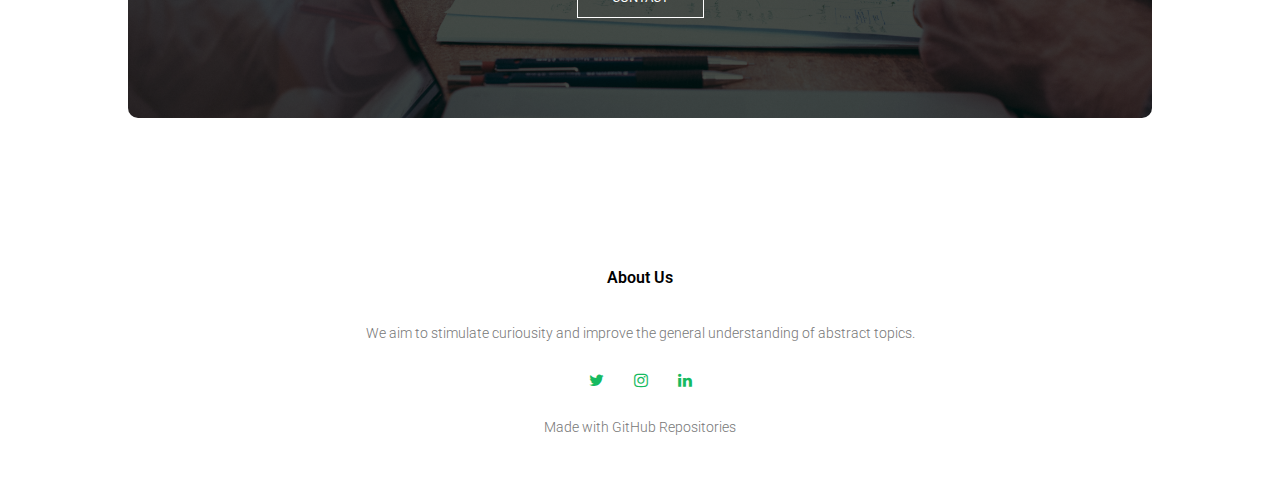
==== commit d28490e9: "Update index.html" ====
--- a/index.html
+++ b/index.html
@@ -117,7 +117,7 @@
 
 <section class="cta">
 <h1>Get in contact to have conversations about physics,<br> mathematics and other interesting topics.</h1>
-  <a href="Contact.html" class="hero-btn">CONTACT US</a>
+  <a href="Contact.html" class="hero-btn">CONTACT</a>
   
 </section>
 
